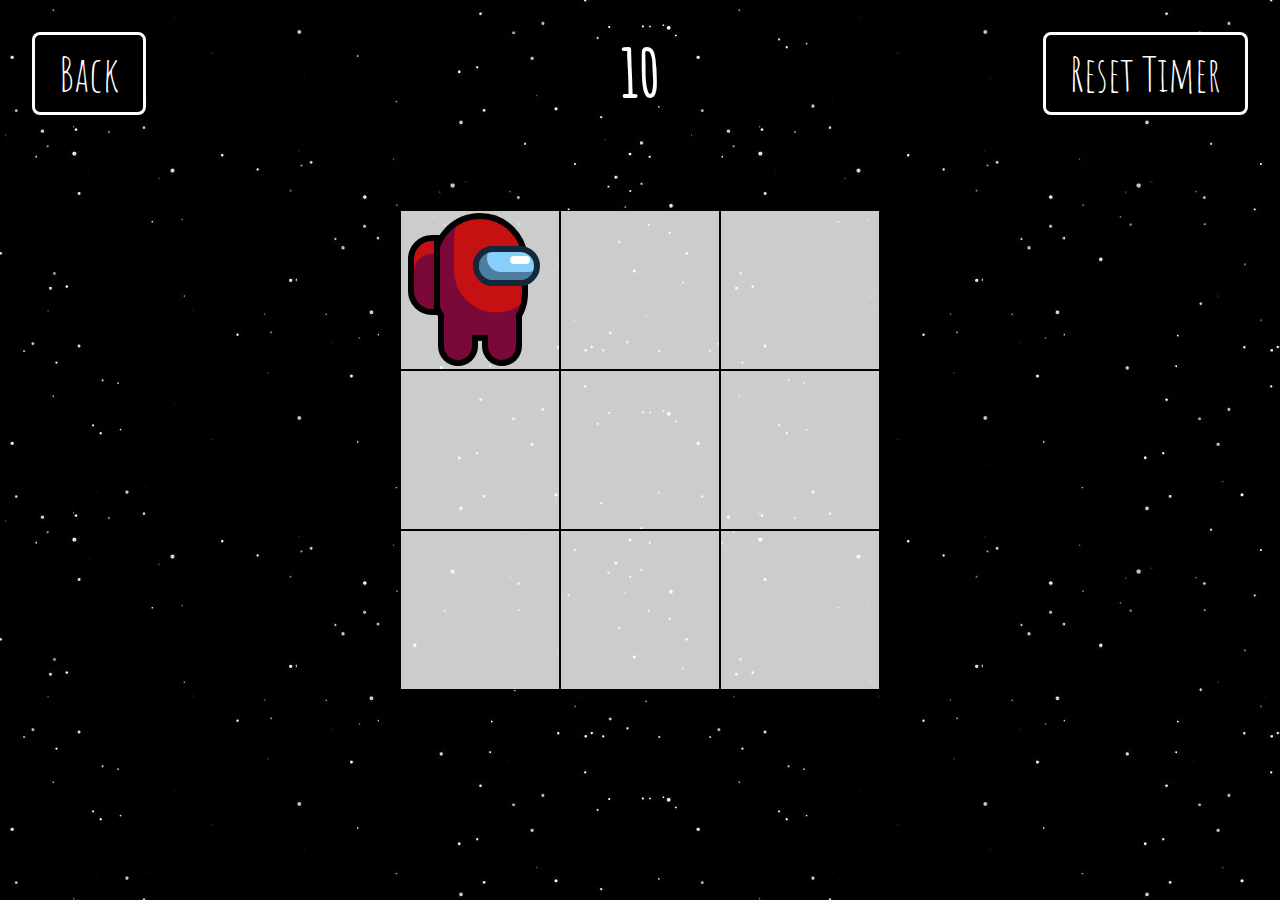
==== game.html @ ecc8589b "added color change" ====
<html lang="en">
    <head>
        <meta charset="UTF-8" />
        <meta name="viewport" content="width=device-width, initial-scale=1.0" />
        <link rel="stylesheet" href="style.css" />
        <title>Goofy Ah Game</title>
    </head>
    <body>
        <div class="container">
            <a href="index.html" class="button back-btn">Back</a>
            <button class="button reset-timer">Reset Timer</button>
            <h1 class="timer"></h1>
            <table class="cool-table">
                <tr>
                    <td id="cell00">
                        <div id="player" class="funny-character">
                            <div class="visor"></div>
                            <div class="backpack"></div>
                            <div class="left-leg"></div>
                            <div class="right-leg"></div>
                        </div>
                    </td>
                    <td id="cell01"></td>
                    <td id="cell02"></td>
                </tr>
                <tr>
                    <td id="cell10"></td>
                    <td id="cell11"></td>
                    <td id="cell12"></td>
                </tr>
                <tr>
                    <td id="cell20"></td>
                    <td id="cell21"></td>
                    <td id="cell22"></td>
                </tr>
            </table>
        </div>
        <script src="js.js"></script>
    </body>
</html>
---- style.css ----
:root {
    --player-primary-color:   #c51112;
    --player-secundary-color: #7a0839;
}

@font-face {
    font-family: 'AmaticSC';
    src: url('assets/fonts/AmaticSC-Regular.ttf');
}

* {
    margin: 0;
    padding: 0;
    border-spacing: 0;
    box-sizing: border-box;
    font-family: 'AmaticSC';
    text-decoration: none;
}

@keyframes backgroundScrolling {
    from {
        background-position: 0 0;
    }
    to {
        background-position: 686px 386px;
    }
}

@keyframes walk {
    0% {
        height: 3.2rem;
    }
    50% {
        height: 3.5rem;
    }
    100% {
        height: 3.2rem;
    }
}

body {
    background-image: url('assets/wallpaper.jpg');
    background-position: center;
    animation: backgroundScrolling 15s linear infinite;
}

.container {
    position: flex;
    height: 100vh;
    margin: auto;
    justify-content: center;
}

.timer {
    position: absolute;
    top: 2rem;
    left: 50%;
    transform: translateX(-50%);
    color: white;
    font-size: 4rem;
}

.button {
    border: none;
    padding: 0.5rem 1.5rem;
    border-radius: 0.5rem;
    background-color: black;
    color: white;
    border: 0.2rem solid white;
    font-size: 3rem;
    text-align: center;
    cursor: default;
}

.button:hover {
    border-color: #00ff00;
}

.wardrobe {
    height: 20rem;
    width: 30rem;
    background-color: #a1c0a3ee;
    padding: 1rem;
    border: 0.2rem solid #213031;
    border-radius: 0.4rem;
}

.wardrobe-container {
    vertical-align: middle;
    display: inline-block;
    width: 48%;
    height: 100%;
    background-color: #00000040;
    border-radius: 0.2rem;
}

.character-container {
    position: relative;
}

.wardrobe .funny-character {
    position: absolute;
    top: 50%;
    left: 50%;
    transform: translate(-50%, -50%);
}

.funny-character .shadow {
    position: absolute;
    left: -1rem;
    bottom: -2.2rem;
    width: 7rem;
    height: 1rem;
    border-radius: 50%;
    background-color: rgba(0, 0, 0, 0.4);
    z-index: -2;
}

.colors {
    float: right;
    display: grid;
    grid-template-columns: repeat(3, 1fr);
    align-items: center;
    justify-items: center;
}

.colors .color {
    width: 3rem;
    height: 3rem;
    border: none;
    border: 0.3rem solid black;
    border-radius: 0.4rem;
}

.centered-container {
    position: absolute;
    top: 50%;
    left: 50%;
    transform: translate(-50%, -50%);
}

.centered-container .title {
    color: white;
    text-align: center;
    font-size: 4rem;
}

.centered-container .button {
    display: block;
    margin: 2rem auto;
    width: 18rem;
}

.back-btn {
    position: absolute;
    top: 2rem;
    left: 2rem;
}

.reset-timer {
    position: absolute;
    top: 2rem;
    right: 2rem;
}

.back-btn:hover {
    border-color: #00ff00;
}

.cool-table {
    position: absolute;
    top: 50%;
    left: 50%;
    transform: translate(-50%, -50%);
    border: none;
    background-color: rgba(255, 255, 255, 0.8);
}

.cool-table td {
    text-align: center;
    min-width: 10rem;
    height: 10rem;
    border: 1px solid black;
}

.cool-table td > div {
    margin: 0 auto;
}

.funny-character {
    position: relative;
    height: 8rem;
    width: 6rem;
    background-color: var(--player-primary-color);
    border: 0.4rem solid black;
    border-radius: 4.5rem;
    box-shadow: inset 1rem -1.4rem 0 var(--player-secundary-color);
    bottom: 0.8rem;
    z-index: 10;
    transform: scale(1, 1);
}

.funny-character::before {
    content: '';
    position: absolute;
    left: 2rem;
    bottom: 0;
    width: 1.2rem;
    height: 1.3rem;
    background-color: var(--player-secundary-color);
}

.funny-character .visor {
    position: absolute;
    top: 1.7rem;
    left: 2.2rem;
    height: 2.5rem;
    width: 4.2rem;
    background-color: lightskyblue;
    border: 0.4rem solid #13293a;
    border-radius: 2.5rem;
    box-shadow: inset 0.5rem -0.5rem 0 #4f7da1;
}

.funny-character .visor::before {
    content: '';
    position: absolute;
    top: 0.2rem;
    right: 0.3rem;
    height: 0.5rem;
    width: 1.2rem;
    background-color: white;
    border-radius: 0.35rem;
}

.funny-character .backpack {
    position: absolute;
    top: 1rem;
    left: -1.9rem;
    height: 5rem;
    width: 2rem;
    background-color: var(--player-secundary-color);
    border: 0.4rem solid black;
    border-radius: 1.5rem 0 0 1.5rem / 1.5rem 0 0 1.5rem;
    box-shadow: inset 0 0.8rem var(--player-primary-color);
}

.funny-character .left-leg {
    position: absolute;
    top: 6rem;
    height: 3.2rem;
    width: 2.5rem;
    background-color: var(--player-secundary-color);
    border: 0.4rem solid black;
    border-top: none;
    border-radius: 0 0 1.25rem 1.25rem / 0 0 1.25rem 1.25rem;
    z-index: -1;
    /* animation: walk .6s linear infinite; */
}

.funny-character .right-leg {
    position: absolute;
    top: 6rem;
    right: 0;
    height: 3.2rem;
    width: 2.5rem;
    background-color: var(--player-secundary-color);
    border: 0.4rem solid black;
    border-top: none;
    border-radius: 0 0 1.25rem 1.25rem / 0 0 1.25rem 1.25rem;
    z-index: -1;
    /* animation: walk .6s linear infinite; */
    animation-delay: 0.3s;
}
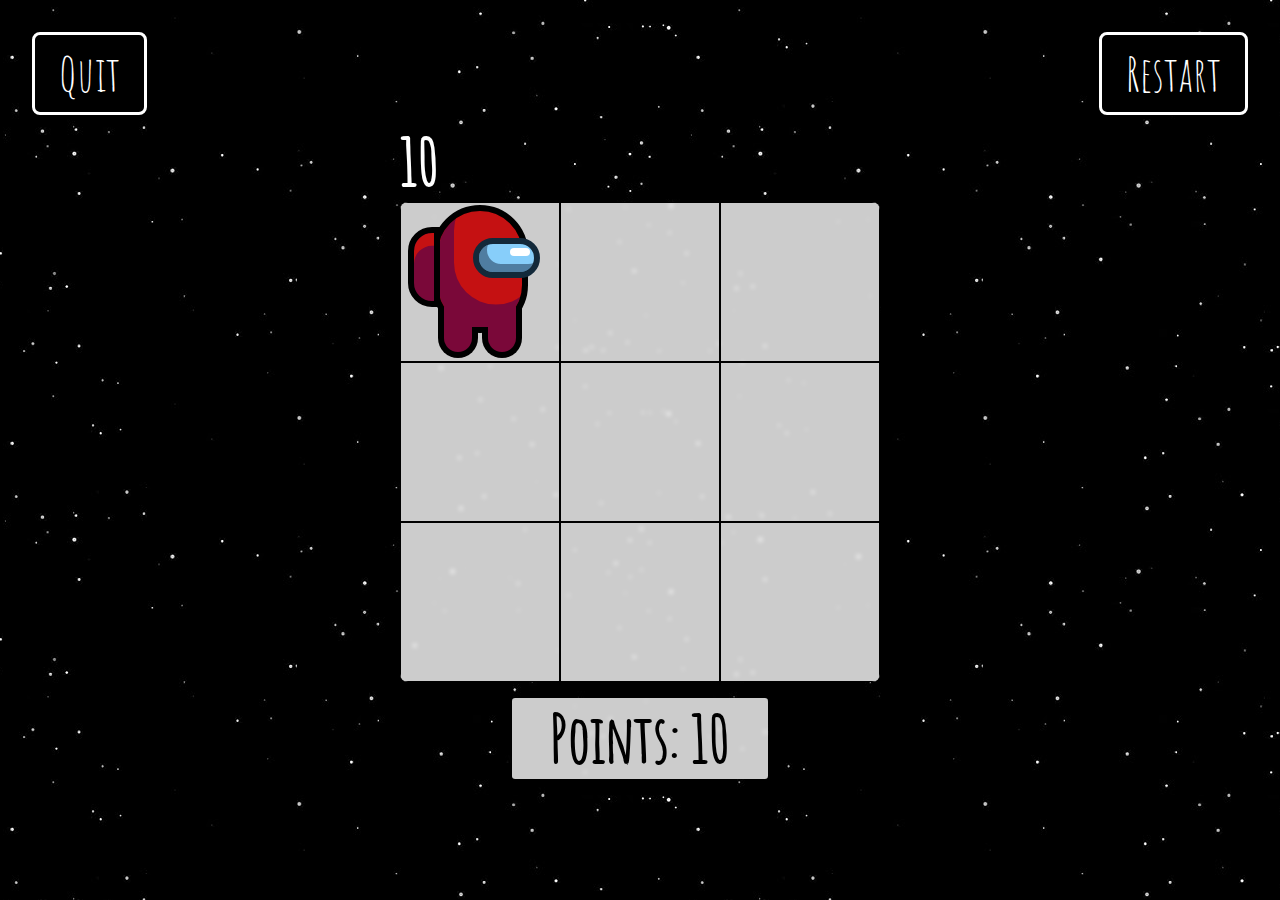
==== commit cb74e4a0: "added player color change" ====
--- a/game.html
+++ b/game.html
@@ -6,11 +6,12 @@
         <title>Goofy Ah Game</title>
     </head>
     <body>
-        <div class="container">
-            <a href="index.html" class="button back-btn">Back</a>
-            <button class="button reset-timer">Reset Timer</button>
+        <div class="pause-window">Press esc to continue</div>
+        <a href="index.html" class="button back-btn">Quit</a>
+        <button class="button reset-timer">Restart</button>
+        <div class="centered-container">
             <h1 class="timer"></h1>
-            <table class="cool-table">
+            <table class="cool-table acrilic">
                 <tr>
                     <td id="cell00">
                         <div id="player" class="funny-character">
@@ -34,7 +35,9 @@
                     <td id="cell22"></td>
                 </tr>
             </table>
+            <div class="points acrilic">Points: 10</div>
         </div>
         <script src="js.js"></script>
+        <script src="playerColor.js"></script>
     </body>
 </html>
--- a/style.css
+++ b/style.css
@@ -1,6 +1,14 @@
 :root {
-    --player-primary-color:   #c51112;
+    --player-primary-color: #c51112;
     --player-secundary-color: #7a0839;
+    font-size: 0.75rem;
+}
+
+/* For bigger screens*/
+@media screen and (min-height: 55rem) {
+    :root {
+        font-size: 1rem;
+    }
 }
 
 @font-face {
@@ -26,7 +34,7 @@
     }
 }
 
-@keyframes walk {
+/* @keyframes walk {
     0% {
         height: 3.2rem;
     }
@@ -36,7 +44,7 @@
     100% {
         height: 3.2rem;
     }
-}
+} */
 
 body {
     background-image: url('assets/wallpaper.jpg');
@@ -52,12 +60,33 @@
 }
 
 .timer {
-    position: absolute;
-    top: 2rem;
-    left: 50%;
-    transform: translateX(-50%);
+    margin: 0 auto;
     color: white;
     font-size: 4rem;
+}
+
+.points {
+    margin: 1rem auto 0 auto;
+    text-align: center;
+    width: 16rem;
+    font-size: 4rem;
+    font-weight: bold;
+    border-radius: 0.2rem;
+}
+
+.pause-window {
+    position: absolute;
+    display: none;
+    justify-content: center;
+    align-items: center;
+    font-size: 10vw;
+    color: black;
+    top: 0;
+    left: 0;
+    right: 0;
+    bottom: 0;
+    background-color: rgba(255, 255, 255, 0.8);
+    z-index: 10;
 }
 
 .button {
@@ -100,7 +129,7 @@
 
 .wardrobe .funny-character {
     position: absolute;
-    top: 50%;
+    top: 42%;
     left: 50%;
     transform: translate(-50%, -50%);
 }
@@ -116,12 +145,18 @@
     z-index: -2;
 }
 
+.input-group {
+    margin-top: 2rem;
+    display: flex;
+    justify-content: space-evenly;
+}
+
+.input-group .button {
+    font-size: 2rem;
+}
+
 .colors {
     float: right;
-    display: grid;
-    grid-template-columns: repeat(3, 1fr);
-    align-items: center;
-    justify-items: center;
 }
 
 .colors .color {
@@ -145,7 +180,7 @@
     font-size: 4rem;
 }
 
-.centered-container .button {
+.main-menu .button {
     display: block;
     margin: 2rem auto;
     width: 18rem;
@@ -167,13 +202,15 @@
     border-color: #00ff00;
 }
 
+.acrilic {
+    background-color: rgba(255, 255, 255, 0.8);
+    backdrop-filter: blur(2px);
+}
+
 .cool-table {
-    position: absolute;
-    top: 50%;
-    left: 50%;
-    transform: translate(-50%, -50%);
     border: none;
-    background-color: rgba(255, 255, 255, 0.8);
+    border-radius: 0.5rem;
+    overflow: hidden;
 }
 
 .cool-table td {
@@ -198,6 +235,7 @@
     bottom: 0.8rem;
     z-index: 10;
     transform: scale(1, 1);
+    transition: transform 0.2s ease-out;
 }
 
 .funny-character::before {
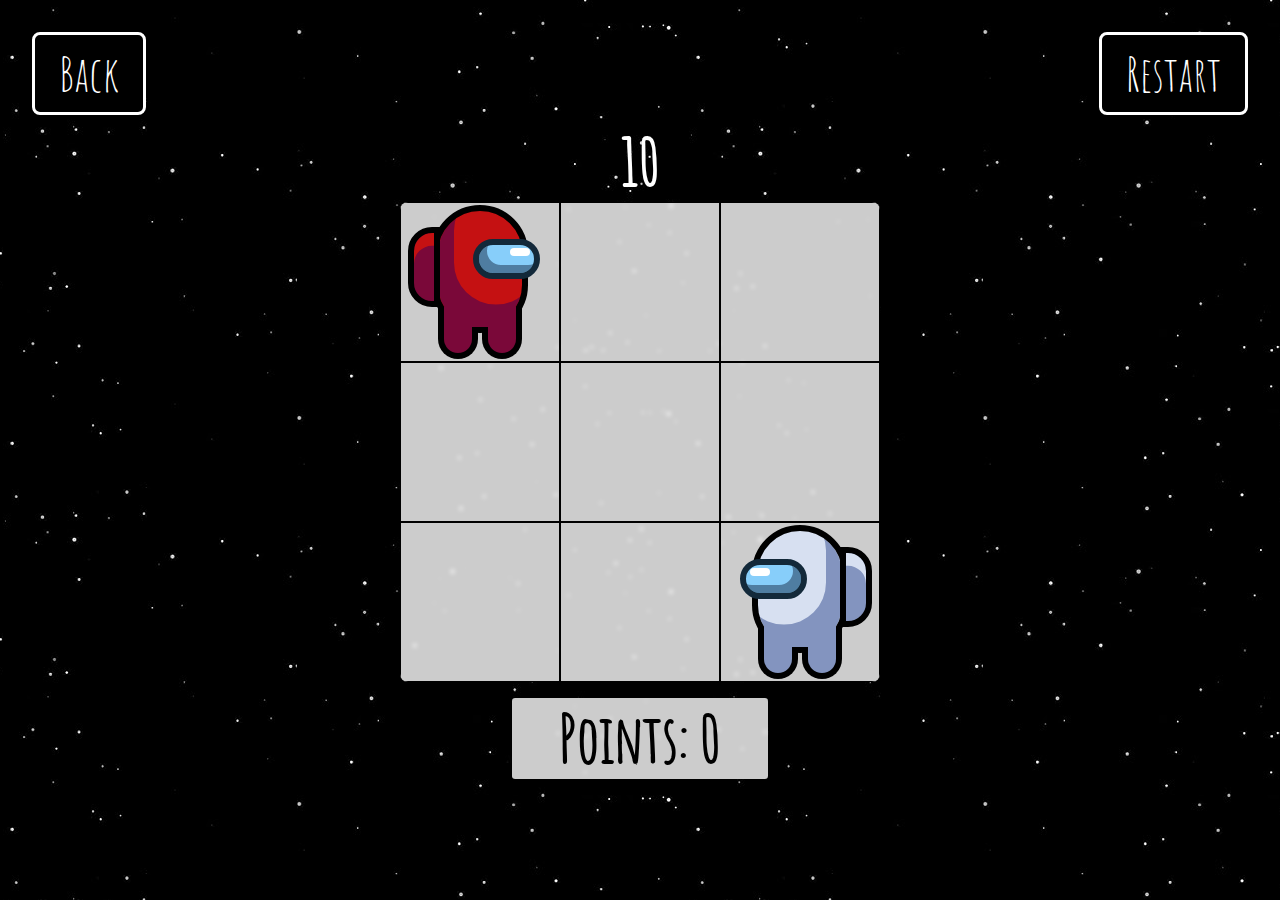
==== commit 4f83a916: "game does stuff now" ====
--- a/game.html
+++ b/game.html
@@ -7,7 +7,7 @@
     </head>
     <body>
         <div class="pause-window">Press esc to continue</div>
-        <a href="index.html" class="button back-btn">Quit</a>
+        <a href="index.html" class="button back-btn">Back</a>
         <button class="button reset-timer">Restart</button>
         <div class="centered-container">
             <h1 class="timer"></h1>
@@ -15,6 +15,12 @@
                 <tr>
                     <td id="cell00">
                         <div id="player" class="funny-character">
+                            <div class="visor"></div>
+                            <div class="backpack"></div>
+                            <div class="left-leg"></div>
+                            <div class="right-leg"></div>
+                        </div>
+                        <div id="crewmate0" class="funny-character crewmate">
                             <div class="visor"></div>
                             <div class="backpack"></div>
                             <div class="left-leg"></div>
@@ -35,9 +41,9 @@
                     <td id="cell22"></td>
                 </tr>
             </table>
-            <div class="points acrilic">Points: 10</div>
+            <div class="points acrilic">Points: 0</div>
         </div>
+        <script src="playerColor.js"></script>
         <script src="js.js"></script>
-        <script src="playerColor.js"></script>
     </body>
 </html>
--- a/style.css
+++ b/style.css
@@ -47,7 +47,7 @@
 } */
 
 body {
-    background-image: url('assets/wallpaper.jpg');
+    background-image: url('assets/images/wallpaper.jpg');
     background-position: center;
     animation: backgroundScrolling 15s linear infinite;
 }
@@ -60,7 +60,7 @@
 }
 
 .timer {
-    margin: 0 auto;
+    text-align: center;
     color: white;
     font-size: 4rem;
 }
@@ -72,6 +72,16 @@
     font-size: 4rem;
     font-weight: bold;
     border-radius: 0.2rem;
+}
+
+.rotate-character {
+    position: absolute;
+    left: 0.6rem;
+    bottom: 0.6rem;
+    width: 3rem;
+    height: 3rem;
+    font-size: 1.8rem !important;
+    padding: 0 !important;
 }
 
 .pause-window {
@@ -127,13 +137,6 @@
     position: relative;
 }
 
-.wardrobe .funny-character {
-    position: absolute;
-    top: 42%;
-    left: 50%;
-    transform: translate(-50%, -50%);
-}
-
 .funny-character .shadow {
     position: absolute;
     left: -1rem;
@@ -162,7 +165,6 @@
 .colors .color {
     width: 3rem;
     height: 3rem;
-    border: none;
     border: 0.3rem solid black;
     border-radius: 0.4rem;
 }
@@ -214,7 +216,7 @@
 }
 
 .cool-table td {
-    text-align: center;
+    position: relative;
     min-width: 10rem;
     height: 10rem;
     border: 1px solid black;
@@ -225,7 +227,10 @@
 }
 
 .funny-character {
-    position: relative;
+    position: absolute;
+    top: 42%;
+    left: 50%;
+    transform: translate(-50%, -50%);
     height: 8rem;
     width: 6rem;
     background-color: var(--player-primary-color);
@@ -233,9 +238,32 @@
     border-radius: 4.5rem;
     box-shadow: inset 1rem -1.4rem 0 var(--player-secundary-color);
     bottom: 0.8rem;
-    z-index: 10;
-    transform: scale(1, 1);
+    z-index: 2;
     transition: transform 0.2s ease-out;
+}
+
+.crewmate {
+    background-color: #d7e0f1;
+    box-shadow: inset 1rem -1.4rem 0 #8394bf;
+    z-index: 1;
+    transition: none;
+}
+
+.crewmate::before {
+    background-color: #8394bf !important;
+}
+
+.crewmate .backpack {
+    background-color: #8394bf !important;
+    box-shadow: inset 0 0.8rem #d7e0f1 !important;
+}
+
+.crewmate .left-leg {
+    background-color: #8394bf !important;
+}
+
+.crewmate .right-leg {
+    background-color: #8394bf !important;
 }
 
 .funny-character::before {
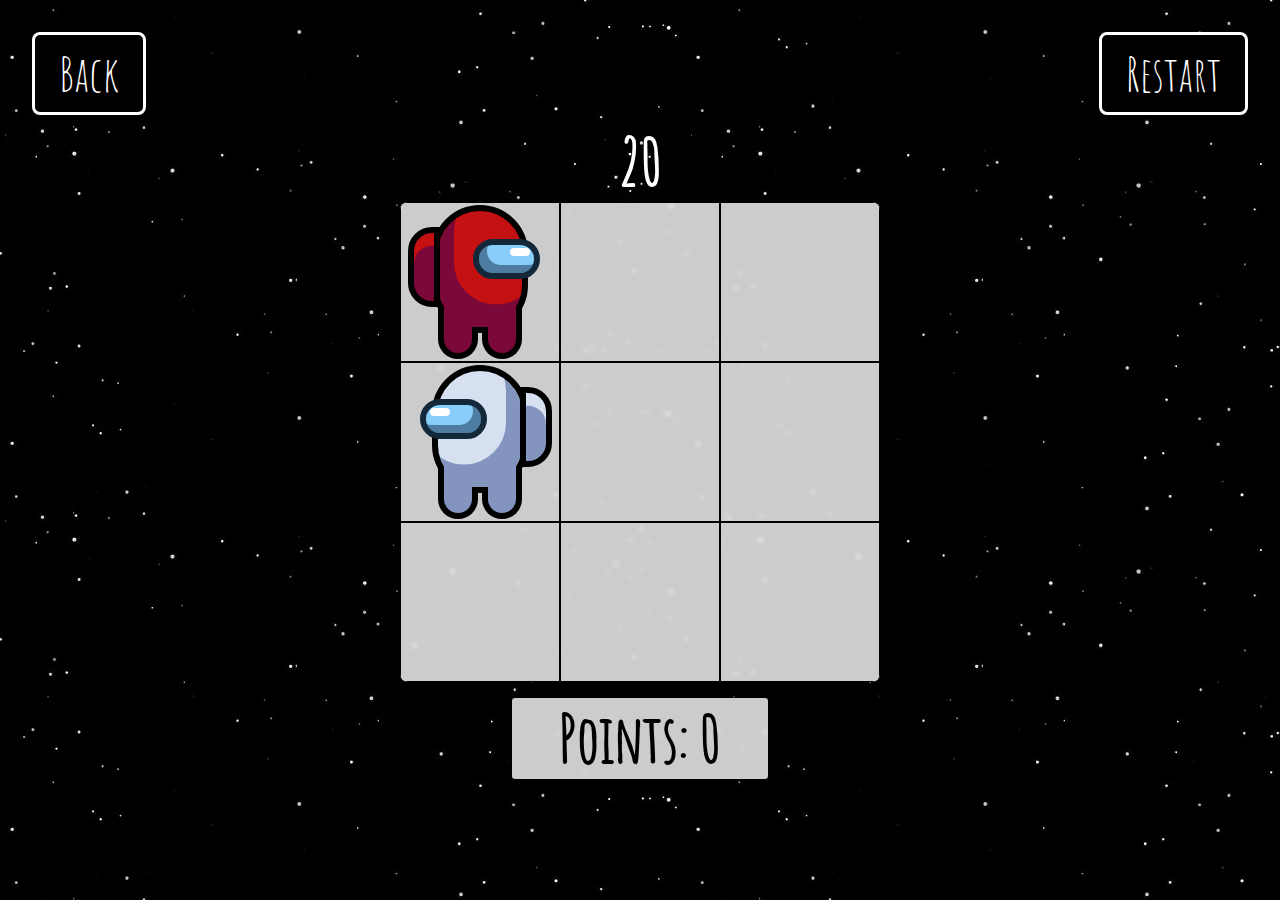
==== commit 3927a070: "remove table cell's id" ====
--- a/game.html
+++ b/game.html
@@ -13,7 +13,7 @@
             <h1 class="timer"></h1>
             <table class="cool-table acrilic">
                 <tr>
-                    <td id="cell00">
+                    <td>
                         <div id="player" class="funny-character">
                             <div class="visor"></div>
                             <div class="backpack"></div>
@@ -27,18 +27,18 @@
                             <div class="right-leg"></div>
                         </div>
                     </td>
-                    <td id="cell01"></td>
-                    <td id="cell02"></td>
+                    <td></td>
+                    <td></td>
                 </tr>
                 <tr>
-                    <td id="cell10"></td>
-                    <td id="cell11"></td>
-                    <td id="cell12"></td>
+                    <td></td>
+                    <td></td>
+                    <td></td>
                 </tr>
                 <tr>
-                    <td id="cell20"></td>
-                    <td id="cell21"></td>
-                    <td id="cell22"></td>
+                    <td></td>
+                    <td></td>
+                    <td></td>
                 </tr>
             </table>
             <div class="points acrilic">Points: 0</div>
--- a/style.css
+++ b/style.css
@@ -1,15 +1,15 @@
 :root {
     --player-primary-color: #c51112;
     --player-secundary-color: #7a0839;
-    font-size: 0.75rem;
+    font-size: 1rem;
 }
 
 /* For bigger screens*/
-@media screen and (min-height: 55rem) {
+/* @media screen and (min-height: 55rem) {
     :root {
         font-size: 1rem;
     }
-}
+} */
 
 @font-face {
     font-family: 'AmaticSC';
@@ -97,6 +97,22 @@
     bottom: 0;
     background-color: rgba(255, 255, 255, 0.8);
     z-index: 10;
+}
+
+.cool-div {
+    border: none;
+    padding: 0.5rem 1.5rem;
+    border-radius: 0.5rem;
+    background-color: black;
+    color: white;
+    border: 0.2rem solid white;
+    font-size: 3rem;
+    cursor: default;
+}
+
+.cool-div p {
+    font-size: 2rem;
+    margin: 1rem 0;
 }
 
 .button {
